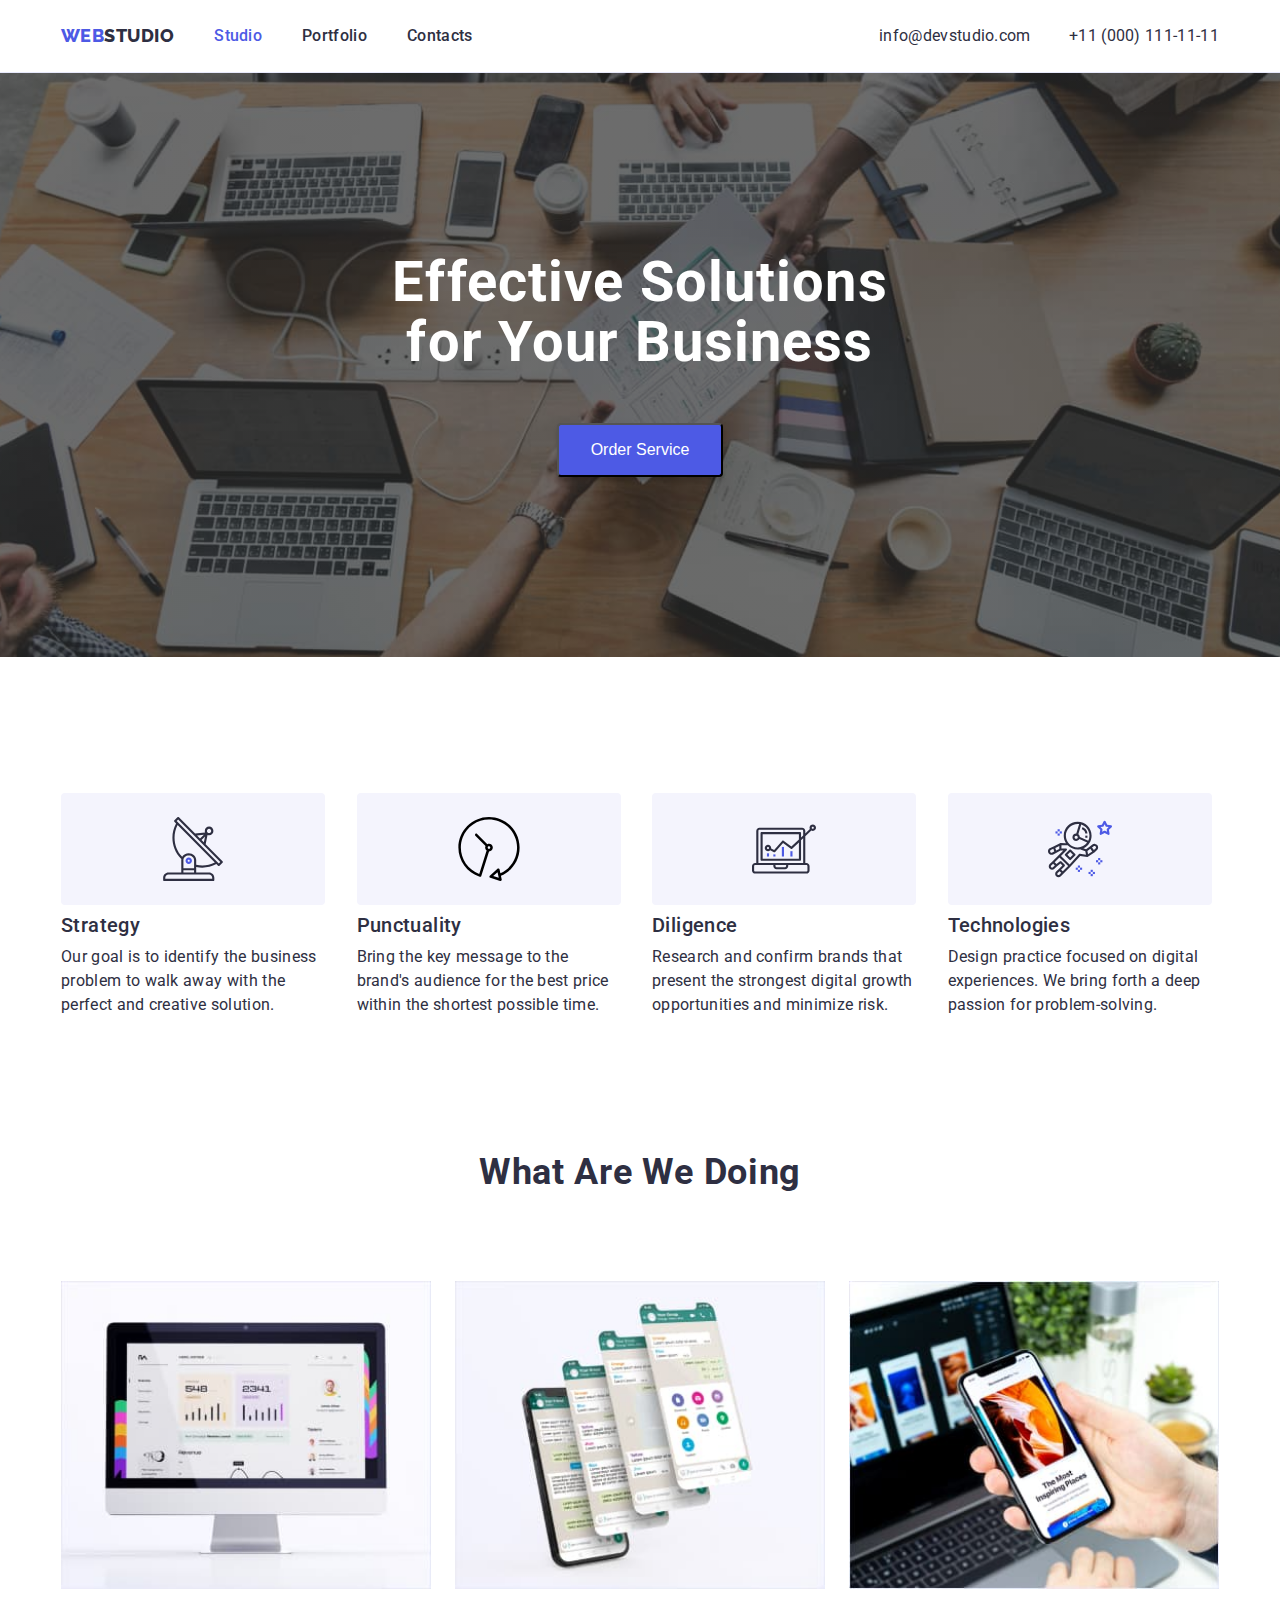
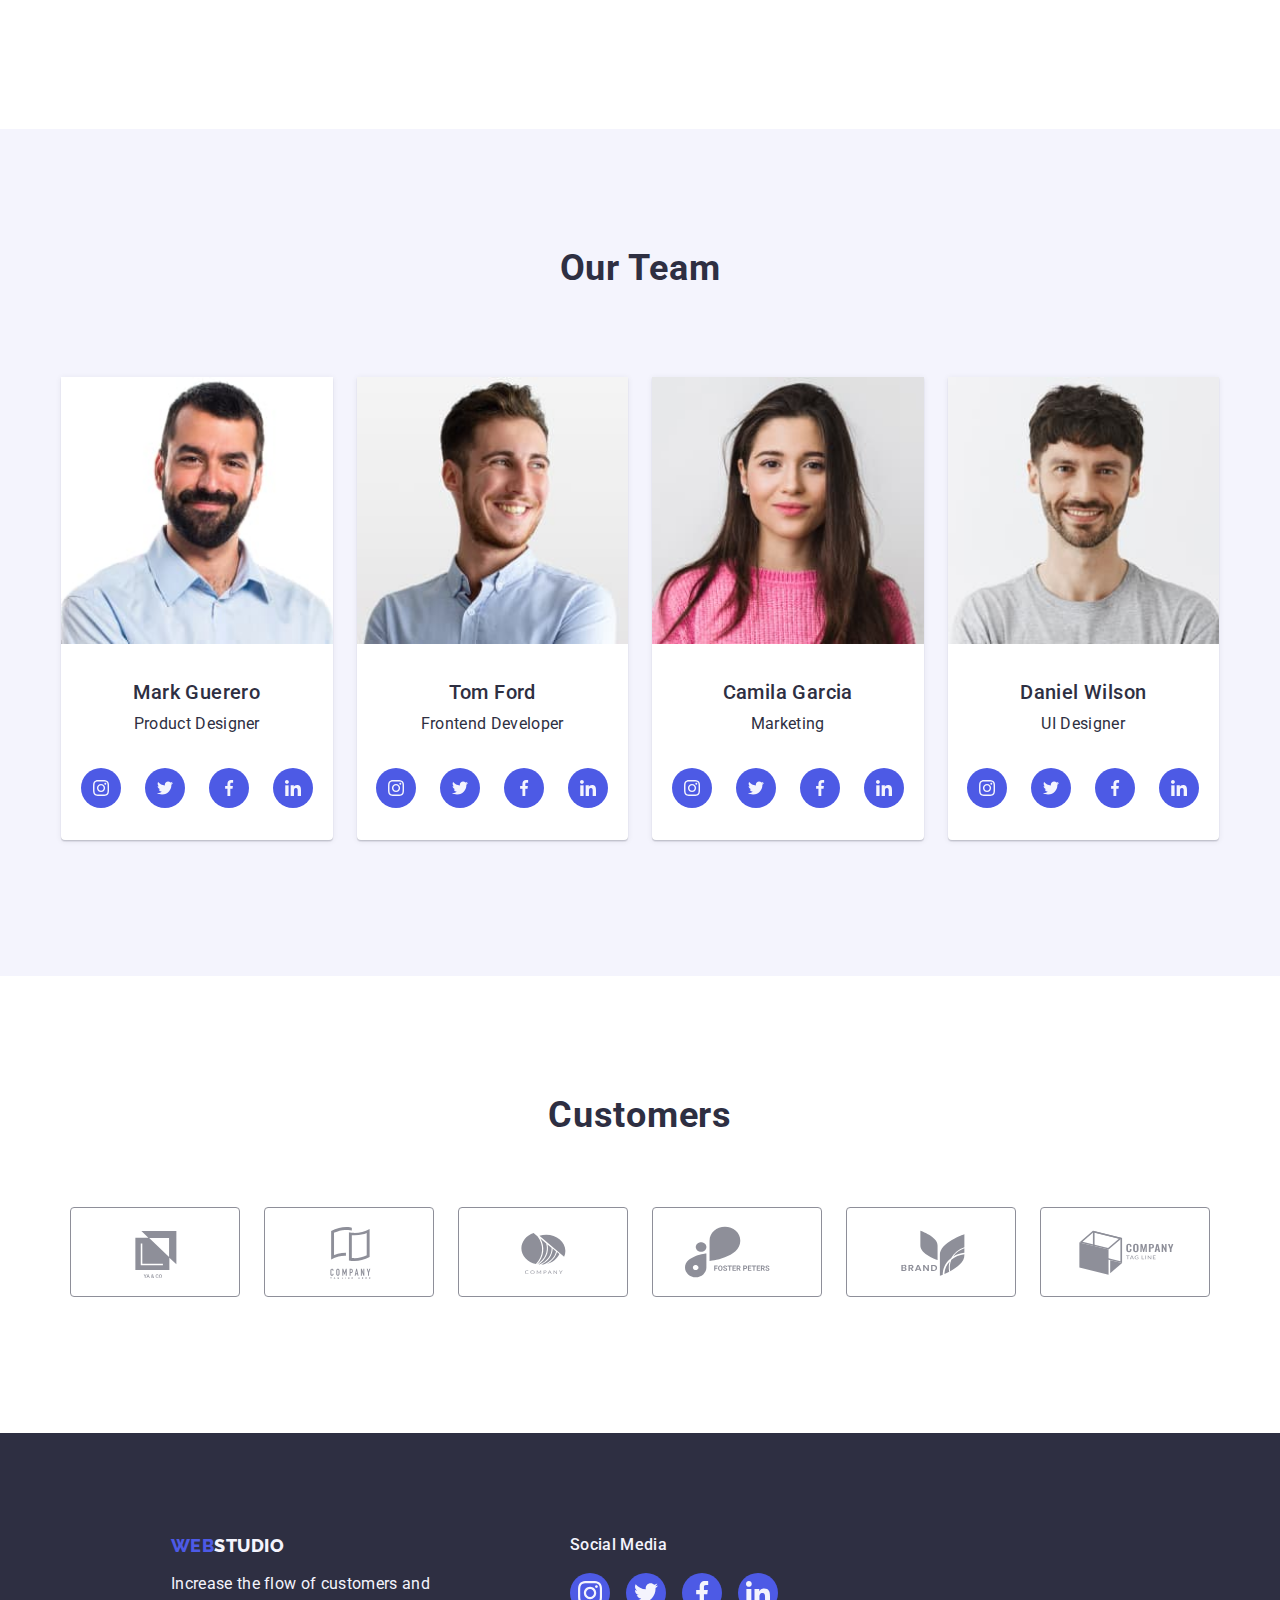
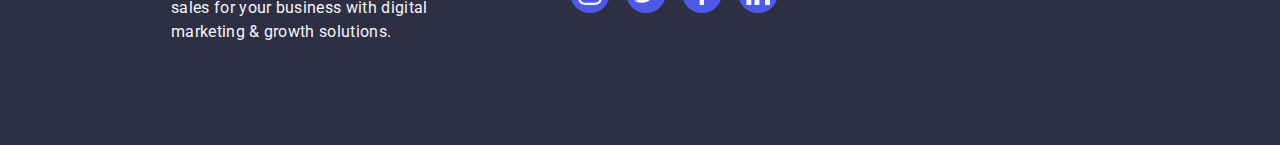
==== index.html @ 55405195 "clone hw5" ====
<!DOCTYPE html>
<html lang="en">
<head>
    <meta charset="UTF-8">
    <meta name="viewport" content="width=device-width, initial-scale=1.0">
    <link rel="stylesheet" href="css/style.css">
    <link href="https://fonts.googleapis.com/css2?family=Raleway:wght@800&family=Roboto:wght@400;500;700;900&display=swap" rel="stylesheet">
    <link rel="stylesheet" href="node_modules/modern-normalize/modern-normalize.css">
    <title>WebStudio</title>
</head>
<body>
    <header class="main-header">
        <div class="header-container">
            <nav class="main-header-nav">
                <a href="index.html" class="logo">Web<span class="header-logo">Studio</span></a>
                     <ul class="nav-items">
                         <li class="main-header-nav-item">
                            <a class="main-header-nav-link active" href="index.html">Studio</a></li>
                        <li class="main-header-nav-item">
                            <a class="main-header-nav-link" href="portfolio.html">Portfolio</a></li>
                        <li class="main-header-nav-item">
                            <a class="main-header-nav-link"  href="/">Contacts</a></li>
                    </ul>
             </nav>
      
        <address class="address-container">
            <ul class="nav-address">
                 <li class="main-header-nav-address-link">
                    <a class="main-header-nav-address" href="mailto:info@devstudio.com">info@devstudio.com</a></li>
                <li class="main-header-nav-address-link">
                    <a class="main-header-nav-address" href="tel:+11(000)111-11-11">+11 (000) 111-11-11</a></li>
            </ul>
        </address>
        </div>
    </header>

  
    <main>
       
        <section class="hero-section">
            <div class="container">
            <h1 class="hero-title">Effective Solutions for Your Business</h1>
            <button type="button" class="button" data-modal-open>Order Service</button>
            </div>
        </section>


        <section class="feature section">
            <div class="container">
            <h2 hidden>Feature</h2>
            </ul>
                <ul class="feature-list">
                    <li class="feature-item">
                        <div class="advantages">
                            <svg class="advantages-icons">
                                <use href="images/icon.svg#icon-antenna-1-1" class="icons"></use>
                            </svg>
                        </div>
                            <h3 class="feature-title">Strategy</h3>
                            <p class="feature-description">Our goal is to identify the business problem to walk away with the perfect and creative solution.</p></li>
                    <li class="feature-item">
                        <div class="advantages">
                            <svg class="advantages-icons">
                                <use href="images/icon.svg#icon-Vector" class="icons"></use>
                            </svg>
                        </div>
                            <h3 class="feature-title">Punctuality</h3>
                            <p class="feature-description">Bring the key message to the brand's audience for the best price within the shortest possible time.</p></li>
                    <li class="feature-item">
                        <div class="advantages">
                            <svg class="advantages-icons">
                                <use href="images/icon.svg#icon-diagram-1" class="icons"</use>
                            </svg>
                        </div>
                            <h3 class="feature-title">Diligence</h3>
                            <p class="feature-description">Research and confirm brands that present the strongest digital growth opportunities and minimize risk. <p></li>
                    <li class="feature-item">
                        <div class="advantages">
                            <svg class="advantages-icons">
                                <use href="images/icon.svg#icon-astronaut-1" class="icons"></use>
                            </svg>
                        </div>
                            <h3 class="feature-title">Technologies</h3>
                            <p class="feature-description">Design practice focused on digital experiences. We bring forth a deep passion for problem-solving.</p></li>
                </ul>
            </div>    
        </section>


        <section class="body-section">
            <div class="container">
                <h2 class="image-title">What Are We Doing</h2>
                        <ul class="image-ul">
                            <li class="images">
                                 <img src="images/image1.jpg" width="360" alt="Image1"></li>
                            <li class="images">
                                 <img src="images/img2.jpg" width="360" alt="Image2"></li>
                            <li class="images">
                                 <img src="images/img3.jpg" width="360" alt="Image3"></li>
                        </ul>
            </div>
        </section>
        <section class="team section">
            <div class="container">
                <h2 class="team-title">Our Team</h2>
                    <ul class="team-ul">
                        <li class="team-images">
                            <img src="images/team1.jpg" width="264" alt="Photo1">
                            <h3 class="team-name">Mark Guerero</h3>
                            <p class="team-position">Product Designer</p>
                                <ul class="our-team-link">
                                    <li class="our-team-link-item">
                                        <a href="/" class="team-socials">
                                            <svg class="social-icons">
                                                <use href="images/icon.svg#icon-instagram-2" class="icons"></use>
                                            </svg>
                                        </a>
                                    </li>
                                    <li class="our-team-link-item">
                                        <a href="/" class="team-socials">
                                            <svg class="social-icons">
                                                <use href="images/icon.svg#icon-twitter-1" class="icons"></use>
                                            </svg>
                                        </a>
                                    </li>
                                    <li class="our-team-link-item">
                                        <a href="/" class="team-socials">
                                            <svg class="social-icons">
                                                <use href="images/icon.svg#icon-facebook-1" class="icons"></use>
                                            </svg>
                                        </a>
                                    </li>
                                    <li class="our-team-link-item">
                                        <a href="/" class="team-socials">
                                            <svg class="social-icons">
                                                <use href="images/icon.svg#icon-linkedin-1" class="icons"></use>
                                            </svg>
                                        </a>
                                    </li>
                                </ul>
                            </li>

                        <li class="team-images">
                            <img src="images/team2.jpg" width="264" alt="Photo2">
                                <h3 class="team-name">Tom Ford</h3>
                                <p class="team-position">Frontend Developer</p>
                            <ul class="our-team-link">
                                <li class="our-team-link-item">
                                    <a href="/" class="team-socials">
                                        <svg class="social-icons">
                                            <use href="images/icon.svg#icon-instagram-2" class="icons"></use>
                                        </svg>
                                    </a>
                                </li>
                                <li class="our-team-link-item">
                                    <a href="/" class="team-socials">
                                        <svg class="social-icons">
                                            <use href="images/icon.svg#icon-twitter-1" class="icons"></use>
                                        </svg>
                                    </a>
                                </li>
                                <li class="our-team-link-item">
                                    <a href="/" class="team-socials">
                                        <svg class="social-icons">
                                            <use href="images/icon.svg#icon-facebook-1" class="icons"></use>
                                        </svg>
                                    </a>
                                </li>
                                <li class="our-team-link-item">
                                    <a href="/" class="team-socials">
                                        <svg class="social-icons">
                                            <use href="images/icon.svg#icon-linkedin-1" class="icons"></use>
                                        </svg>
                                    </a>
                                </li>
                            </ul>
                        </li>

                        <li class="team-images">
                            <img src="images/team3.jpg" width="264" alt="Photo3">
                                <h3 class="team-name">Camila Garcia</h3>
                                <p class="team-position">Marketing</p>
                            <ul class="our-team-link">
                                <li class="our-team-link-item">
                                    <a href="/" class="team-socials">
                                        <svg class="social-icons">
                                            <use href="images/icon.svg#icon-instagram-2" class="icons"></use>
                                        </svg>
                                    </a>
                                </li>
                                <li class="our-team-link-item">
                                    <a href="/" class="team-socials">
                                        <svg class="social-icons">
                                            <use href="images/icon.svg#icon-twitter-1" class="icons"></use>
                                        </svg>
                                    </a>
                                </li>
                                <li class="our-team-link-item">
                                    <a href="/" class="team-socials">
                                        <svg class="social-icons">
                                            <use href="images/icon.svg#icon-facebook-1" class="icons"></use>
                                        </svg>
                                    </a>
                                </li>
                                <li class="our-team-link-item">
                                    <a href="/" class="team-socials">
                                        <svg class="social-icons">
                                            <use href="images/icon.svg#icon-linkedin-1" class="icons"></use>
                                        </svg>
                                    </a>
                                </li>
                            </ul>
                        </li>

                        <li class="team-images">
                            <img src="images/team4.jpg" width="264" alt="Photo4">
                            <h3 class="team-name">Daniel Wilson</h3>
                            <p class="team-position">UI Designer</p>
                            <ul class="our-team-link">
                                <li class="our-team-link-item">
                                    <a href="/" class="team-socials">
                                        <svg class="social-icons">
                                            <use href="images/icon.svg#icon-instagram-2" class="icons"></use>
                                        </svg>
                                    </a>
                                </li>
                                <li class="our-team-link-item">
                                    <a href="/" class="team-socials">
                                        <svg class="social-icons">
                                            <use href="images/icon.svg#icon-twitter-1" class="icons"></use>
                                        </svg>
                                    </a>
                                </li>
                                <li class="our-team-link-item">
                                    <a href="/" class="team-socials">
                                        <svg class="social-icons">
                                            <use href="images/icon.svg#icon-facebook-1" class="icons"></use>
                                        </svg>
                                    </a>
                                </li>
                                <li class="our-team-link-item">
                                    <a href="/" class="team-socials">
                                        <svg class="social-icons">
                                            <use href="images/icon.svg#icon-linkedin-1" class="icons"></use>
                                        </svg>
                                    </a>
                                </li>
                            </ul>
                        </li>
                    </ul>
            </div>
        </section>

        <section class="client-section section">
            <div class="container">
                <h2>Customers</h2>
                    <ul class="company-items">
                        <li class="company-items-link">
                           <svg class="company-icon">
                                <use href="images/icon.svg#icon-client" class="icons"></use>
                            </svg>
                        </li>
                        <li class="company-items-link">
                            <svg class="company-icon">
                                <use href="images/icon.svg#icon-client-1" class="icons"></use>
                            </svg>
                        </li>
                        <li class="company-items-link">
                            <svg class="company-icon">
                                <use href="images/icon.svg#icon-client-2" class="icons"></use>
                            </svg>
                        </li>
                        <li class="company-items-link">
                            <svg class="company-icon">
                                <use href="images/icon.svg#icon-group" class="icons"></use>
                            </svg>
                        </li>
                        <li class="company-items-link">
                            <svg class="company-icon">
                                <use href="images/icon.svg#icon-client-3" class="icons"></use>
                            </svg>
                        </li>
                        <li class="company-items-link">
                            <svg class="company-icon">
                                <use href="images/icon.svg#icon-client-4" class="icons"></use>
                            </svg>
                        </li>
                    </ul>

        </section>
</main>
    

<footer class="footer-section">
        <div class="container">
         <a href="index.html" class="logo">Web<span class="footer-logo">studio</span></a>
         <p class="footer-description">Increase the flow of customers and sales for your business with digital marketing & growth solutions.</p>
        </div>
         <div class="social-media-footer">
            <h5>Social Media</h5>
                 <ul class="our-team-link">
                    <li class="our-team-link-item">
                        <a href="/" class="team-socials">
                            <svg class="social-icons">
                                <use href="images/icon.svg#icon-instagram-2" class="icons"></use>
                            </svg>
                        </a>
                    </li>
                
                    <li class="our-team-link-item">
                        <a href="/" class="team-socials">
                            <svg class="social-icons">
                                <use href="images/icon.svg#icon-twitter-1" class="icons"></use>
                            </svg>
                        </a>
                    </li>
                
                    <li class="our-team-link-item">
                        <a href="/" class="team-socials">
                        <svg class="social-icons">
                            <use href="images/icon.svg#icon-facebook-1" class="icons"></use>
                        </svg>
                    </a>
                </li>
                <li class="our-team-link-item">
                    <a href="/" class="team-socials">
                        <svg class="social-icons">
                            <use href="images/icon.svg#icon-linkedin-1" class="icons"></use>
                        </svg>
                    </a>
                </li>
            </ul>
        </li>
        </div>
    </footer>

    
    <div class="modal is-hidden" data-modal>
        <div class="modal-content">
                <button class="modal-close" data-modal-close>
                    <img src="images/close-button.svg" alt="close-button">
                </button>
        </div>
    </div>


    <script src="./js/modal.js"></script>
</body>
</html>
---- css/style.css ----
:root{ 
    --navy-blue: #2e2f42;
    --secondary-color:#4d5ae5;
    --cloud: #f4f4fd;
    --white:#fff;
    --cornflower: #E7E9FC;
    --LIGHT-SLATE: #8E8F99;
    --green: #31D0AA;
    --ocean: #404BBF;
    --DAIRY:#FCFCFC;
}

body{
    font-family: 'Roboto', sans-serif;
    margin: 0;
    padding: 0;
    background-color: var(--white);
    color: var(--navy-blue);
    font-size: 16px;
    letter-spacing: 0.32px;
}
html{
    box-sizing: border-box;
}
h1,
h2,
h3,
h4,
h5,
h6,
p{
    font-family: 'Roboto', sans-serif;
    margin: 0;
}

::before,
::after {
    box-sizing: inherit;
}

.main-header{
    display: flex;
    align-items: center;
    height: 72px;
    border-bottom: 1px solid var(--cornflower);
}
.header-container{
    display: flex;
    justify-content: space-between;
    align-items: center;
    width: 1158px;
    margin: 0 auto;
    padding: 0 15px 0 15px;

}
.main-header-nav{
    display: flex;
    justify-content: center;
    align-items: center;
}
.nav-items{
    display: flex;
    justify-content: space-between;
    align-items: center;
    gap: 40px;
}
.main-header-nav-link{
    text-decoration: none;
}

.logo{
    color: var(--secondary-color);
    font-size: 18px;
    font-weight: 800;
    font-family: 'Raleway';
    text-decoration: none;
    text-transform: uppercase;
}

.header-logo{
    font-size: 18px;
    font-weight: 800;
    font-family: 'Raleway';
    color:var(--navy-blue);
    line-height: 1.17;
    letter-spacing: 0.54px;
}



/*ADDRESS NAV*/

.nav-address{
    display: flex;
    width: 340px;
    justify-content: space-between;
}

.main-header-nav .main-header-nav-item{
    list-style: none;   
}

.main-header-nav-link{
    color: var(--navy-blue);
    font-size: 16px;
    font-weight: 500;
    letter-spacing: 0.32px;
    line-height: 1.5;
    position: relative;
    transition-property: color;
    transition-duration: 250ms;
    transition-timing-function: cubic-bezier(0.4, 0, 0.2, 1);
}


.main-header-nav-address-link{
    list-style: none;
    position: relative;
}

.main-header-nav-address {
    width: 153px;
    font-size: 1rem;
    line-height: 1.5;
    letter-spacing: 0.32px;
    text-decoration: none;
    color: var(--navy-blue);
    font-style: normal;
    transition-property: color;
    transition-duration: 250ms;
    transition-timing-function: cubic-bezier(0.4, 0, 0.2, 1);
}

.main-header-nav-link:hover,
.main-header-nav-address:hover,
.main-header-nav-link.active {
    color: var(--secondary-color);

}


.main-header-nav-link:focus,
.main-header-nav-address:focus {
    color: var(--secondary-color);
    outline: transparent;
}

/* HEADER LINKS ANIMATION */
.main-header-nav-address-link::after, .main-header-nav-link::after{
    content: "";
    position: absolute;
    display: block;
    left:0;
    bottom: -27px;
    width: 0%;
    background-color: var(--ocean);
    height: 4px;
    border-radius: 2px;
    transition-duration: 250ms;
    transition-timing-function: cubic-bezier(0.4, 0, 0.2, 1);
}

.main-header-nav-address-link:hover::after, .main-header-nav-link:hover::after{
    width: 100%;
}



/* GENERIC AUXILIARY CLASS */
.container{
    width: 1158px;
    margin: 0 auto;
    padding: 0 15px;
}

.section{
    padding-top: 120px;
    padding-bottom: 120px;
}


/*HERO SECTION*/

.hero-section { 
    background-image: linear-gradient(rgba(46,46,46,0.7),rgba(46,47,46,0.7)),url(../images/hero/background.jpg);
    background-size: cover;
    background-repeat: no-repeat;
    background-position: center;
    margin: 0 auto;
    max-width: 1440px;
    color: var(--white); 
    padding: 180px 0;
}

.hero-section .container {
    text-align: center;
}

.hero-title{
    font-size: 56px;
    font-weight: 700;
    line-height: 1.07;
    letter-spacing: 1.12px;
    height: 120px;
    width: 496px;
    text-align: center;
    margin: auto;
}

.button{
    background-color: var(--secondary-color);
    color: var(--white);
    border-radius: 4px;
    box-shadow: 0px 4px 4px 0px rgba(0, 0, 0, 0.15);
    padding: 16px 32px;
    font-size: 16px;
    font-weight: 500;
    margin-top: 50px;
    
}

.button:hover{
    cursor: pointer;
    background-color: var(--ocean);
}
.button:focus{
    color: var(--secondary-color);
    background-color: var(--cloud);
    
}



    /*FEATURE SECTION*/
.advantages{
    display: flex;
    justify-content: center;
    align-items: center;
    background-color: var(--cloud);
    border-radius: 4px;
    width: 264px;
    height: 112px;
}
.advantages-icons{
   width: 64px;
   height: 64px;
}

  
.icons{
   position: relative;
   top: 10px;
   left: 10px;
}
.feature{
    background-color: var(--white);
}
.feature-list{
   display: flex;
    padding: 0;
   flex-wrap: wrap;
   gap: 24px;
}

.feature-item{
    flex-basis: calc((100% - 72px)/4);
    list-style: none;
}

.feature-title{
    font-size: 20px;
    font-weight: 500;
    line-height: 1.2;
    letter-spacing: 0.4px;
    padding-top: 8px;
}

.feature-description{
    padding-top: 8px;
    width: 264px;
    font-size: 16px;
    font-weight: 400;
    line-height: 1.5;
    letter-spacing: 0.32px;
}

/*BODY CONTAINER*/

.body-section{
    text-align: center;
    padding-bottom: 120px;
}


.image-title{
    font-size: 36px;
    font-style: normal;
    font-weight: 700;
    line-height: 1.1; 
    letter-spacing: 0.72px;
}

.image-ul{
    display: flex;
    padding: 0;
    gap: 24px;
}
.images{
    list-style: none;
    margin-top: 72px;
    flex-basis: calc((100% - 48px) / 3);
}

.images img{
    width: 370px;
}



/*TEAM CONTAINER*/
.team{
    background-color: var(--cloud);
}

.team-ul{
    display: flex;
    flex-wrap: wrap;
    padding: 0;
    gap: 24px
}


.team-images{
    flex-basis: calc((100% - 72px)/4);
    list-style: none;
    margin-top: 72px;
    border-radius: 0px 0px 4px 4px;
    background: var(--white);
    box-shadow: 0px 2px 1px 0px rgba(46, 47, 66, 0.08), 0px 1px 1px 0px rgba(46, 47, 66, 0.16), 0px 1px 6px 0px rgba(46, 47, 66, 0.08); 
}


.team-images img{
    width: 271.5px;
}

.team-title{
    text-align: center;
    font-size: 36px;
    font-weight: 700;
    line-height: 1.1;
    letter-spacing: 0.72px;
}

.team-position{
    text-align: center;
    font-size: 16px;
    line-height: 1.5;
    letter-spacing: 0.32px;
    padding-bottom: 32px;
    padding-top: 8px;
}

.team-name{
    text-align: center;
    padding-top: 32px;
    font-size: 20px;
    font-weight: 500;
    line-height: 1.2; 
    letter-spacing: 0.4px;
}

.our-team-link{
    display: flex;
    align-items: center;
    justify-content: center;
    padding: 0;
    margin-bottom: 32px;
}
.our-team-link-item:not(:last-child){
    margin-right: 24px;
}
.our-team-link-item{
    list-style: none;
    display: flex;
    align-items: center;
    justify-content: center;
    width: 40px;
    height: 40px;
    background-color: var(--secondary-color);
    border-radius: 50%;
    transition-property: color, background-color;
    transition-duration: 250ms;
    transition-timing-function: cubic-bezier(0.4, 0, 0.2, 1);
}

.our-team-link-item svg{
    display: flex;
    align-items: center;
    justify-content: center;
    width: 16px;
    height: 16px;
}

.our-team-link-item:hover {
    color: var(--cloud);
    background-color: var(--ocean);
    cursor: pointer;
}

/* CLIENT SECTION */
.client-section{
    text-align: center;
}

.client-section h2 {
    color:var(--navy-blue);
    font-size: 36px;
    font-weight: 700;
    line-height: 1.1;
    letter-spacing: 0.72px;
    text-transform: capitalize;
}
.company-items{
    display: flex;
    align-items: center;
    justify-content: center;
    gap: 24px;
    margin-top:72px;
    flex-wrap: wrap;
    padding: 0;
}

.company-items-link{
    display: flex;
    align-items: center;
    justify-content: center;
    list-style: none;
}

.company-icon{
    width: 104px;
    height: 56px;
    padding: 16px 32px;
    fill: var(--LIGHT-SLATE);
    border: 1px solid var(--LIGHT-SLATE);
    border-radius: 4px;
    transition-property: fill, border-color;
    transition-duration: 250ms;
    transition-timing-function: cubic-bezier(0.4, 0, 0.2, 1);
}

.company-icon:hover {
    cursor: pointer;
    fill: var(--ocean);
    border-color: var(--ocean);
}

/*FOOTER*/
.footer-section{
    display: flex;
    align-items: center;
    background-color: var(--navy-blue);
    color: var(--cloud);
    height: 312px
}
.footer-section .container{
    width: 264px;
    margin-left:156px;
    margin-right: 120px;
}

.social-media-footer h5{
    font-family: Roboto;
    font-size: 16px;
    font-weight: 500;
    line-height: 1.5; 
    letter-spacing: 0.32px;
}


.social-media-footer .our-team-link svg{
    width: 24px;
    height: 24px;
}
.social-media-footer .our-team-link-item:not(:last-child){
    margin-right: 16px;
}
.logo .footer-logo{
    font-size: 18px;
    font-weight: 800;
    font-family: 'Raleway';
    color:var(--cloud);
    line-height: 1.17;
    letter-spacing: 0.54px;
}  
.footer-description{
    padding-top: 16px;
    font-size: 16px;
    font-weight: 400;
    line-height: 1.5;
    letter-spacing: 0.32px;
    width: 264px;
}

.social-media-footer .our-team-link-item{
    transition-property: color,background-color;
    transition-duration: 250ms;
    transition-timing-function:cubic-bezier(0.4, 0, 0.2, 1) ;
}
.social-media-footer .our-team-link-item:hover {
    color: var(--cloud);
    background-color: var(--green);
    cursor: pointer;
}

/* MODAL CSS */
.modal{
    background-color: rgba(0, 0, 0, 0.5);
    position: fixed;
    width: 100%;
    height: 100%;
    top: 0px;
    left: 0px;
    display: flex;
    align-items: center;
    justify-content: center;
    pointer-events: auto;
    opacity: 1;
    transition-property: visibility,opacity;
    transition-duration: 250ms;
    transition-timing-function: cubic-bezier(0.4, 0, 0.2, 1);
}

.modal.is-hidden{
    visibility: hidden;
    opacity: 0;
    pointer-events: none;
}

.modal.is-hidden .modal-content{
    transform: scale(0.5);
}

.modal-content{
    position: relative;
    width: 528px;
    height: 580px;
    background: var(--DAIRY);
    border-radius: 4px;
    box-shadow: 0px 2px 1px 0px rgba(0, 0, 0, 0.20), 0px 1px 3px 0px rgba(0, 0, 0, 0.12), 0px 1px 1px 0px rgba(0, 0, 0, 0.14);
    transform:none;
    transition-property:tranform;
    transition-duration: 250ms;
    transition-timing-function: cubic-bezier(0.4, 0, 0.2, 1);
}


.modal-close{
    display: flex;
    justify-content: center;
    align-items: center;
    position: absolute;
    top: 24px;
    right: 24px;
    width: 24px;
    height: 24px;
    stroke: rgba(0, 0, 0, 0.10);
    border: 1px solid rgba(0, 0, 0, 0.10);
    border-radius: 50%;
    background-color: var(--cornflower);
    cursor: pointer;
    transition:background-color 250ms;
    transition-timing-function: cubic-bezier(0.4, 0, 0.2, 1);
}

.modal-close:hover,.modal-close:focus{
    background-color: var(--ocean);
}



/*Portfolio Design*/
.filter-buttons{
    display: flex;
    justify-content: center;
    align-items: center;
    gap:24px;
    padding: 0;
}

.button-link{
    list-style: none;
}

.buttons{
    font-size: 16px;
    font-weight: 500;
    line-height: 1.5;   
    letter-spacing: 0.64px;
    border: none;
    color: var(--secondary-color);
    padding: 12px 24px;
    border-radius: 4px;
    background-color:var(--cloud);
    transition-property: color, background-color,box-shadow;
    transition-duration: 250ms;
    transition-timing-function: cubic-bezier(0.4, 0, 0.2, 1);
}


.buttons:hover, .buttons:focus{
    color: var(--cloud);
    background-color: var(--secondary-color);
    cursor: pointer;
    outline: transparent;
    box-shadow: 0px 2px 2px 0px rgba(0, 0, 0, 0.12), 0px 2px 1px 0px rgba(0, 0, 0, 0.08), 0px 3px 1px 0px rgba(0, 0, 0, 0.10);
}



.button-link,  .body-images{
    list-style: none;
}

/*BODY IMAGES*/

.project-card-lists{
   display:flex;
   flex-wrap: wrap;
   margin-top: 72px;
   padding: 0;
   gap:24px;
   flex-basis: calc((100% - 48px) / 3);
}

.images-title {
    font-size: 20px;
    font-weight: 500;
    line-height: 1.2;
    letter-spacing: 0.4px;
}

.image-description{
    padding-top: 8px;
    line-height: 1.5; 
    letter-spacing: 0.32px;
}

.substrate{
    background-color: var(--white);
    padding: 32px 16px;
    border: 1px solid var(--cornflower);
    background: var(--white);
    border-top: 0;
    margin-bottom: 48px;

}


.img-wrapper{
    position: relative;
    overflow: hidden;
}

.img-wrapper img{
    display: block;
    width: 100%;
    height: 100%;
    object-fit: cover;
    object-position: center;
}
.img-wrapper > .content{
    position: absolute;
    top:0;
    left: 0;
    font-family: Roboto;
    font-size: 16px;
    font-weight: 400;
    line-height: 1.5;
    letter-spacing: 0.32px;
    color: var(--cloud);
    background-color: rgba(77, 90, 229,0.8);
    height: 100%;
    text-align: left;
    align-items: center;
    padding: 0 24px;
    display: flex;
    transform: translateY(100%);
    transition-property: transform;
    transition-duration: 250ms;
    transition-timing-function: cubic-bezier(0.4, 0, 0.2, 1);
    opacity: 0;
}


.body-images:hover  .img-wrapper > .content{
    opacity: 1;
    transform: translateY(0);
}

.body-images:hover .substrate{
    box-shadow: 0px 2px 1px 0px rgba(46, 47, 66, 0.08), 0px 1px 1px 0px rgba(46, 47, 66, 0.16), 0px 1px 6px 0px rgba(46, 47, 66, 0.08);
}
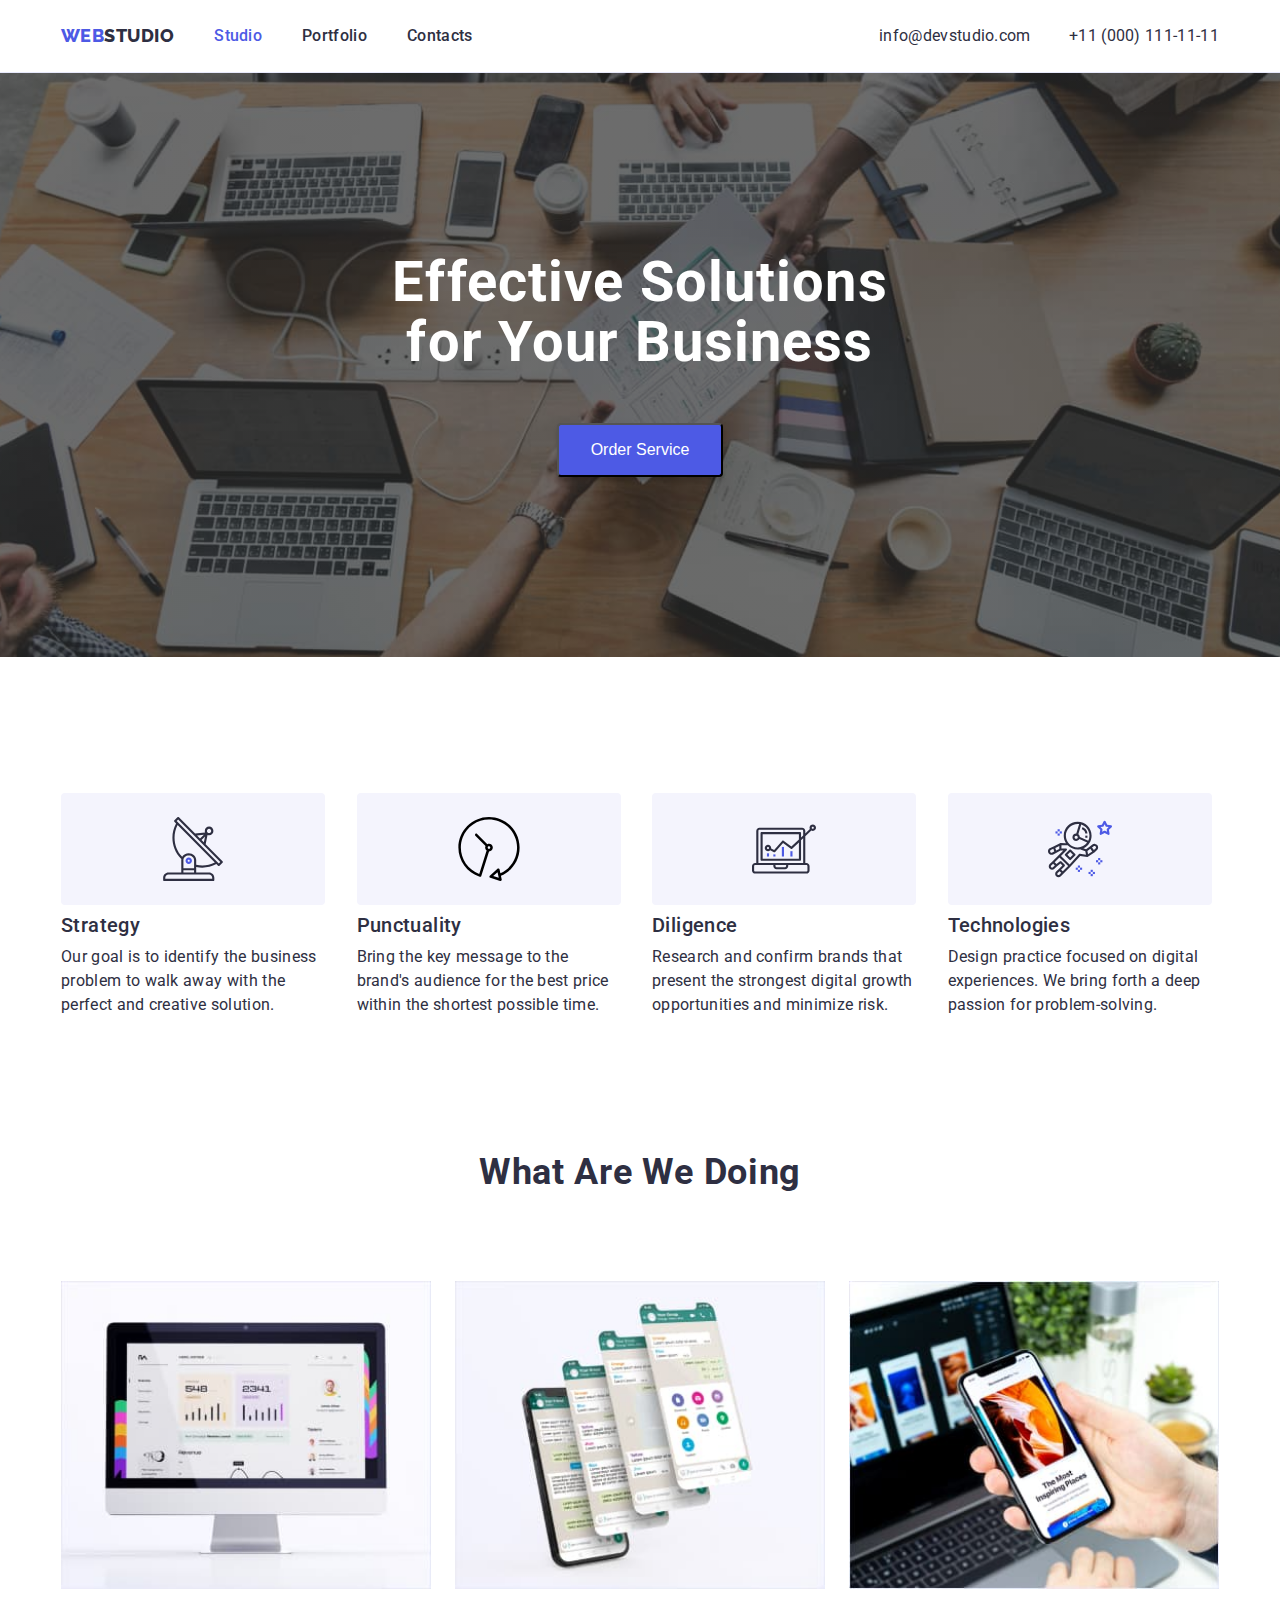
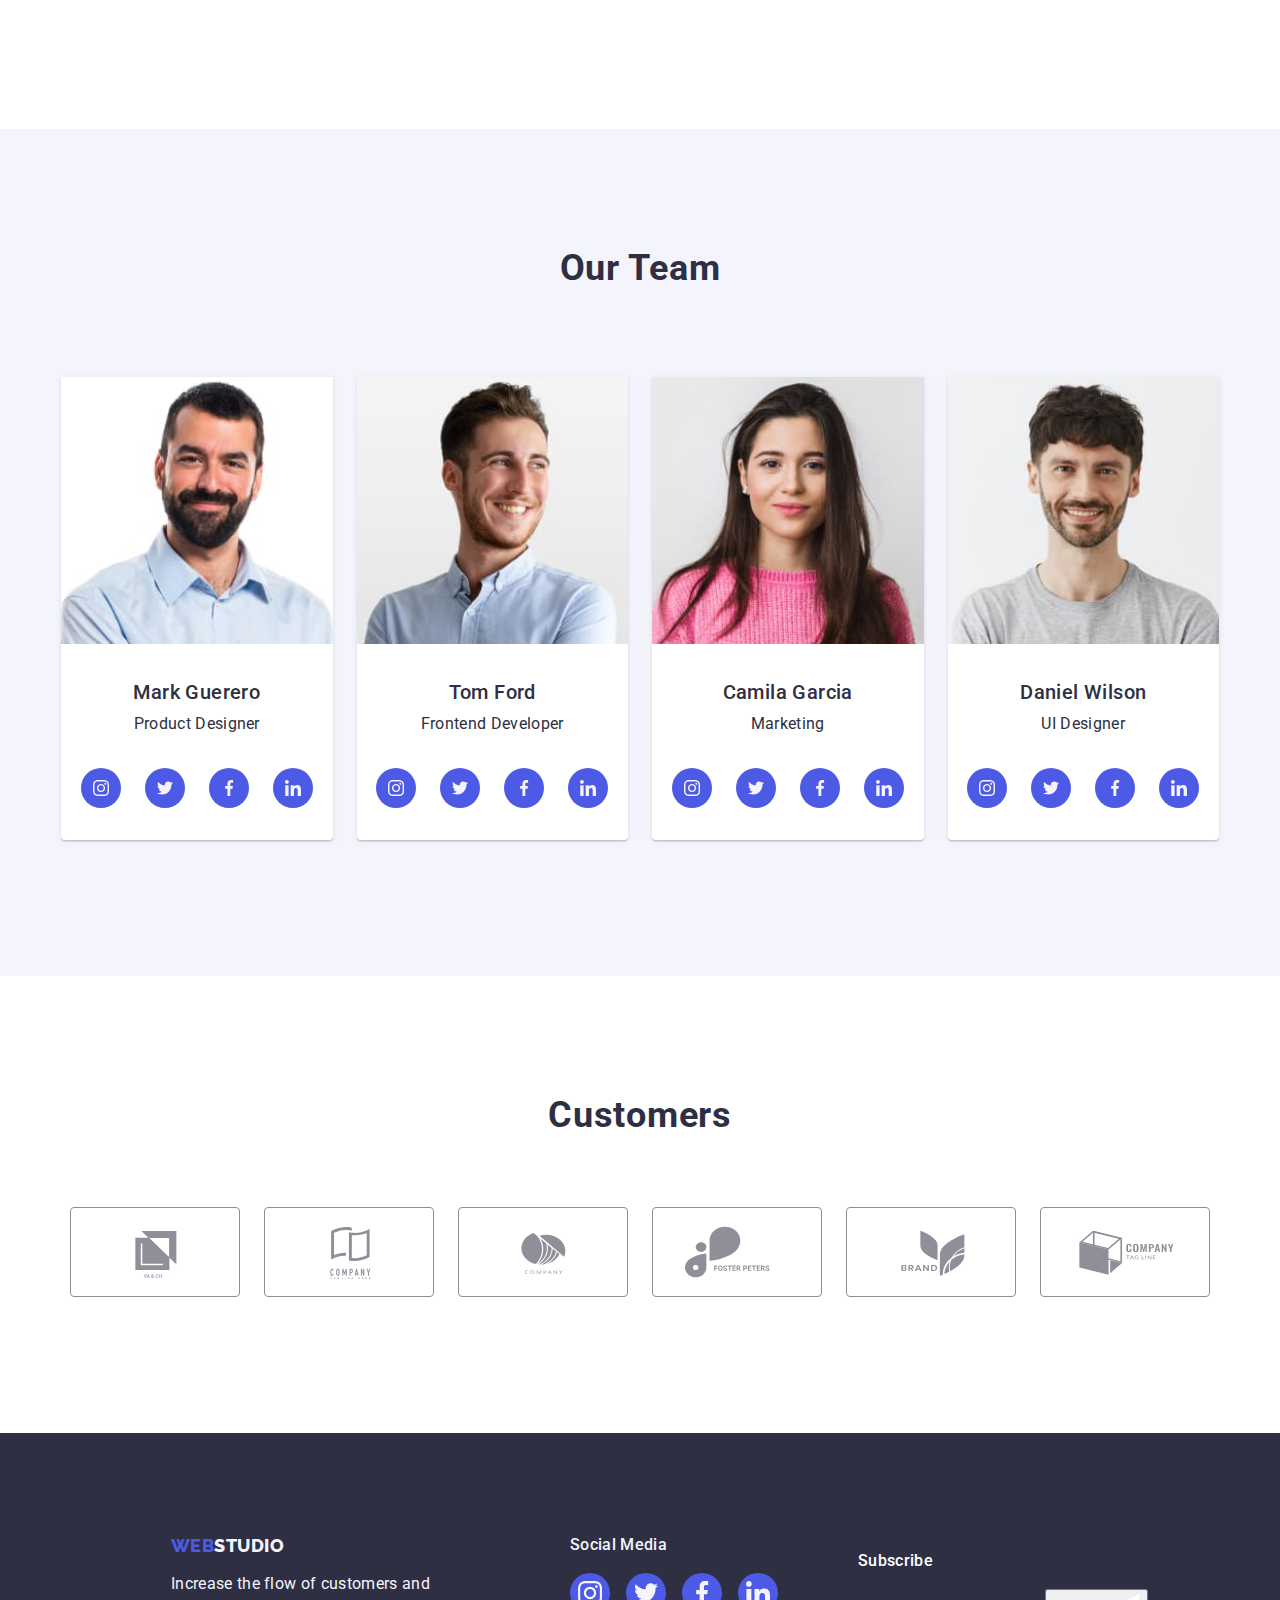
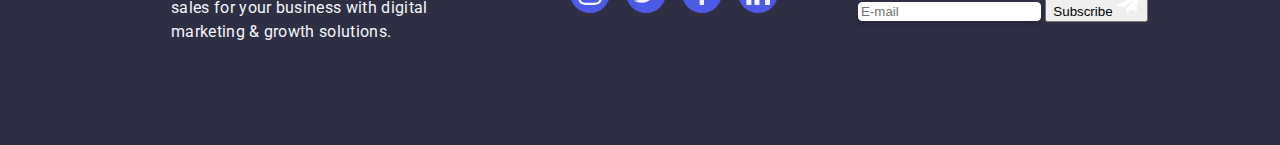
==== commit a14cf47e: "css" ====
--- a/index.html
+++ b/index.html
@@ -332,8 +332,16 @@
             </ul>
         </li>
         </div>
+        <div class="footer-newsletter">
+            <h5>Subscribe</h5>
+            <input type="text" class="email-box" placeholder="E-mail">
+            <button class="subscribe-btn">Subscribe
+                <img src="images/subscribe.svg" alt="subscribe-frame">
+            </button>
+        </div>
     </footer>
 
+    
     
     <div class="modal is-hidden" data-modal>
         <div class="modal-content">
--- a/css/style.css
+++ b/css/style.css
@@ -514,6 +514,26 @@
     cursor: pointer;
 }
 
+/* newsletter */
+.footer-newsletter{
+    width: 453px;
+    margin-left: 80px;
+    height: 80px;
+}
+.email-box{
+    border-radius: 4px;
+    border: 1px solid var(--WHITE, #FFF);
+    box-shadow: 0px 4px 4px 0px rgba(0, 0, 0, 0.15);
+}
+.footer-newsletter h5{
+    font-family: Roboto;
+    font-size: 16px;
+    font-weight: 500;
+    line-height: 1.5;
+    letter-spacing: 0.32px;
+    color: var(--white);
+    padding-bottom: 16px;
+}
 /* MODAL CSS */
 .modal{
     background-color: rgba(0, 0, 0, 0.5);
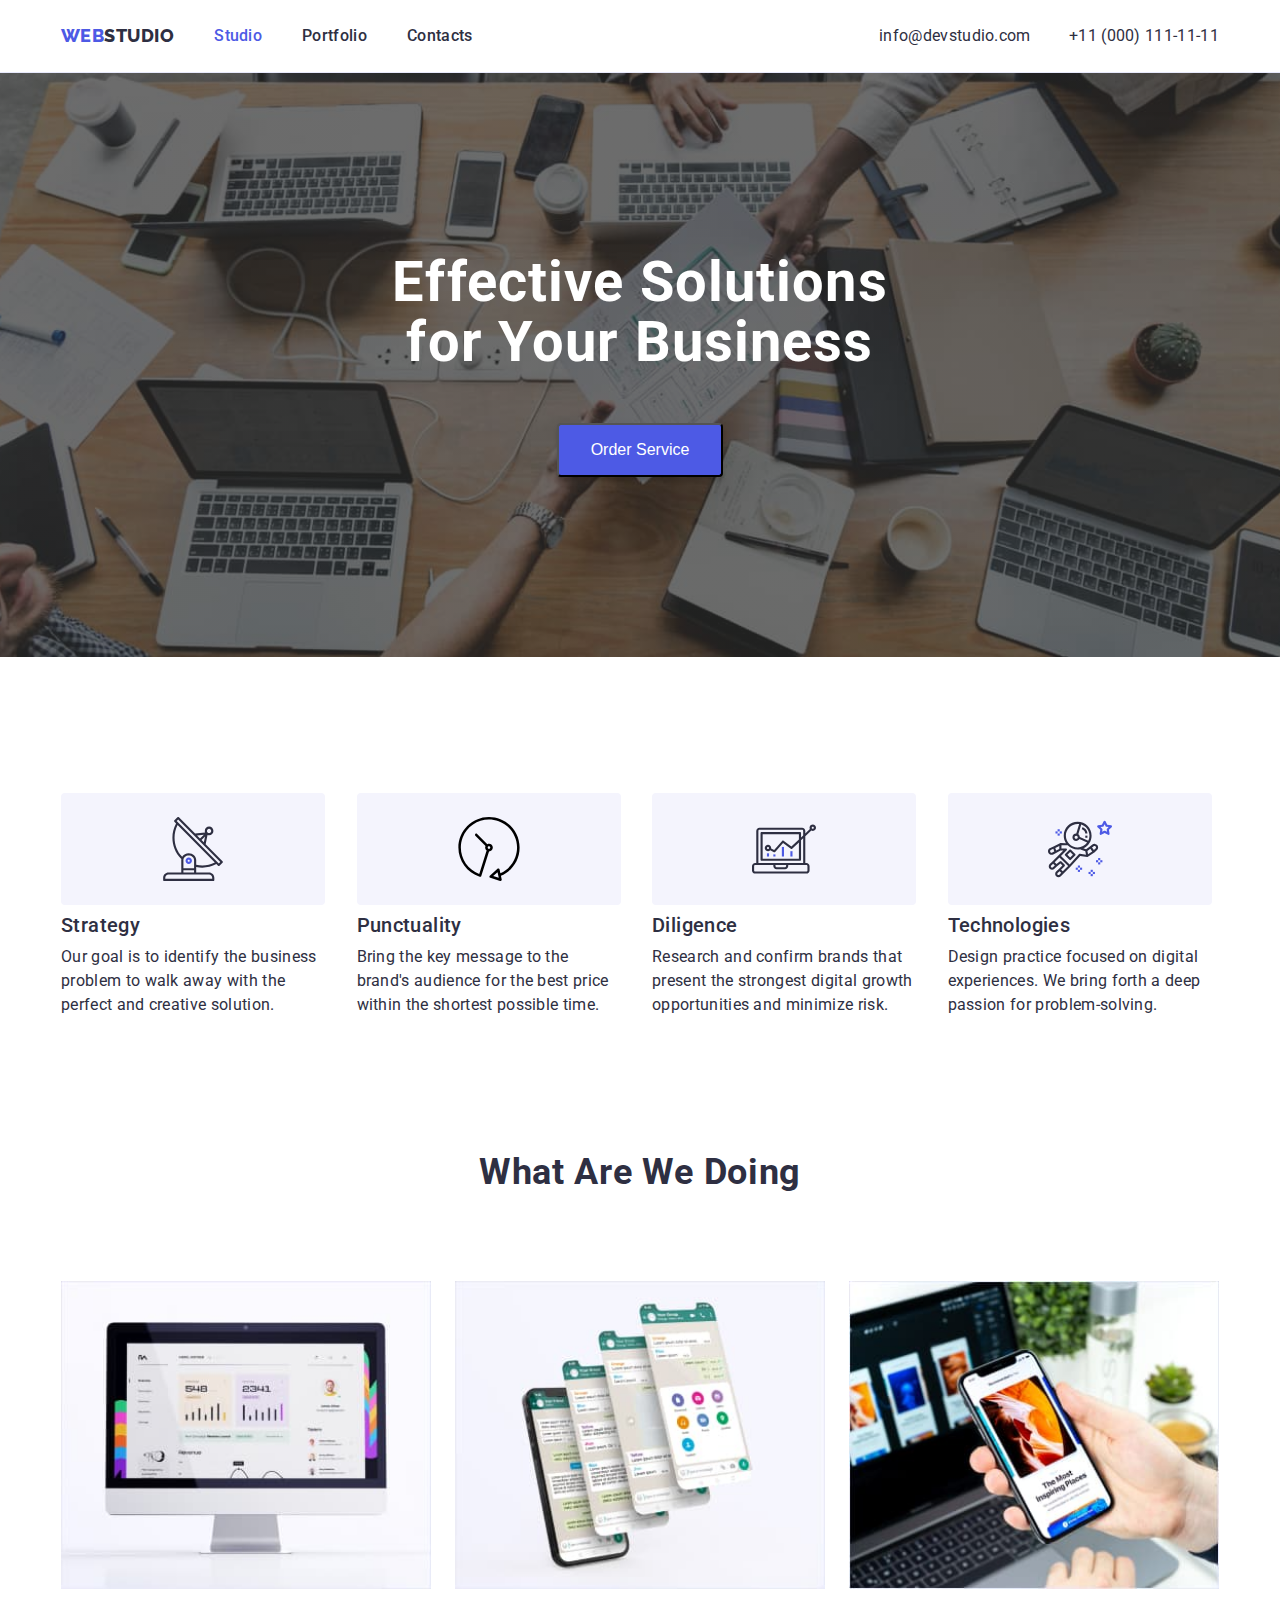
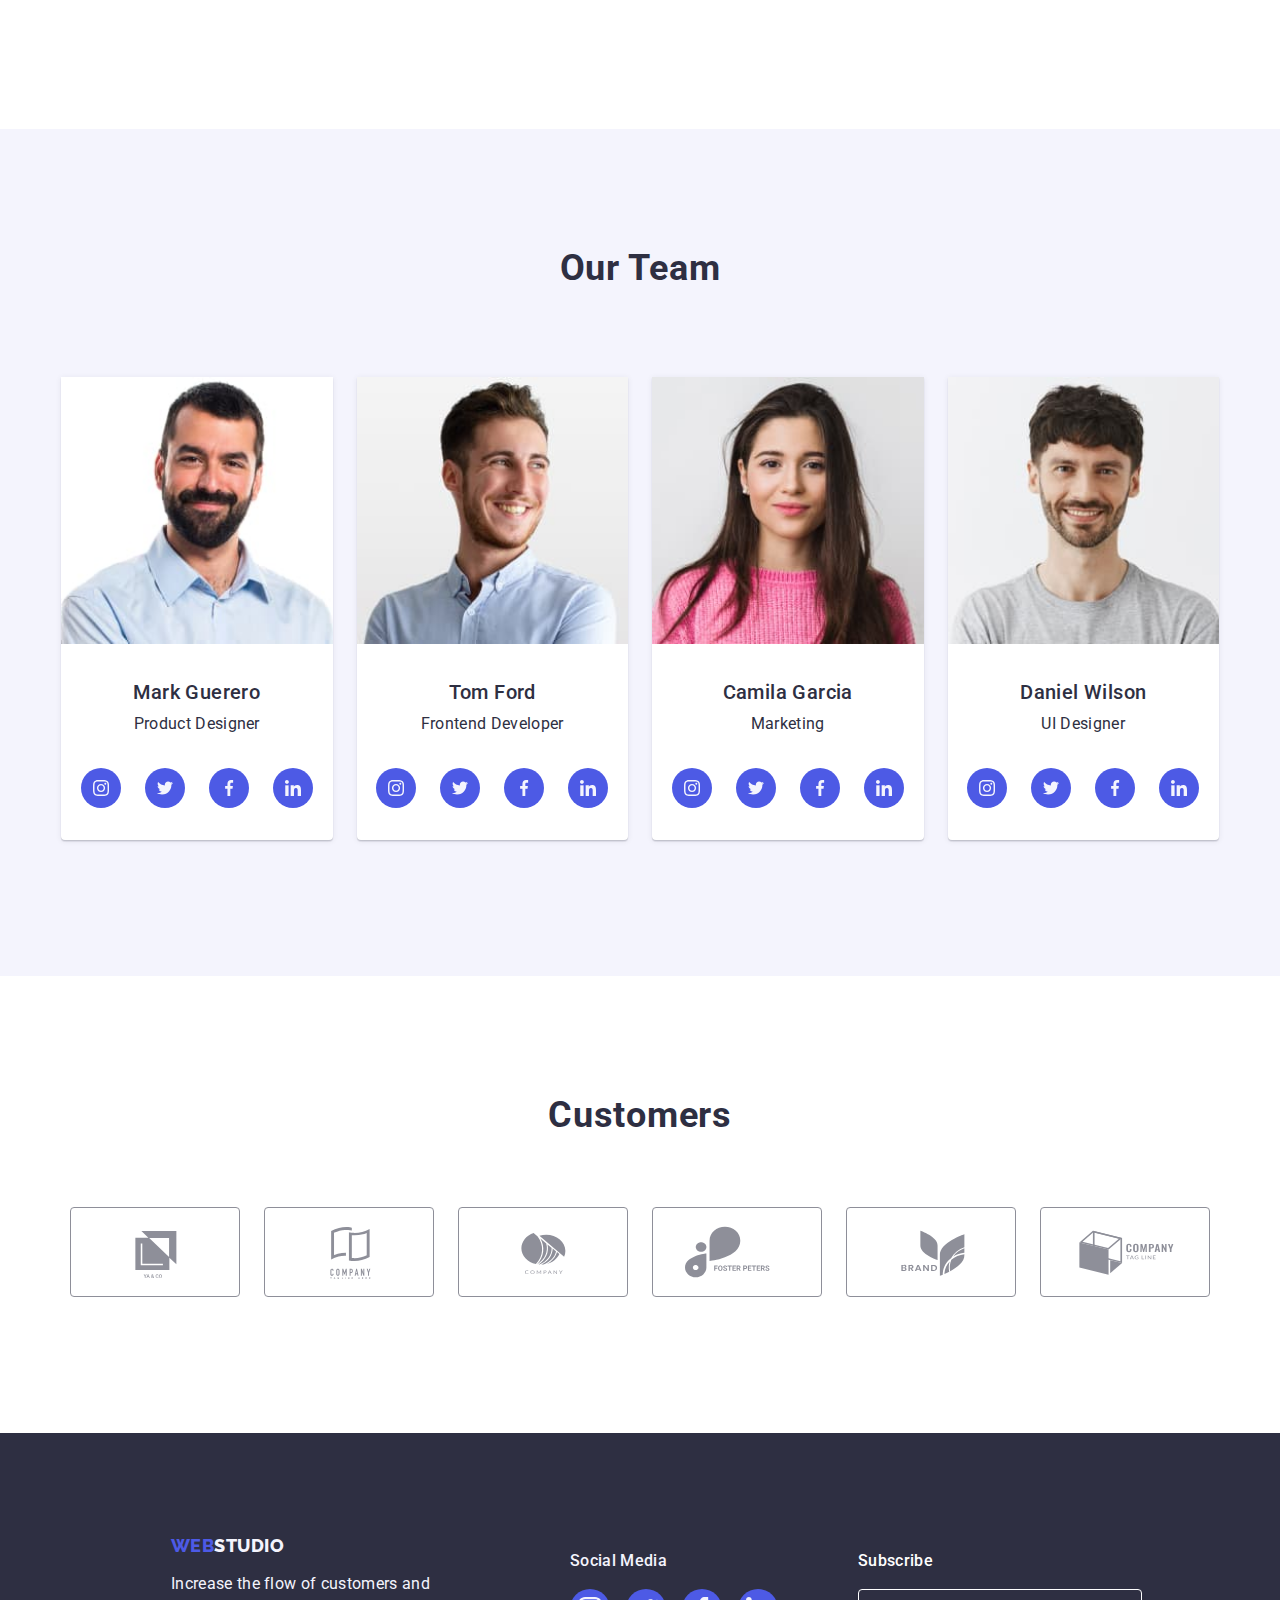
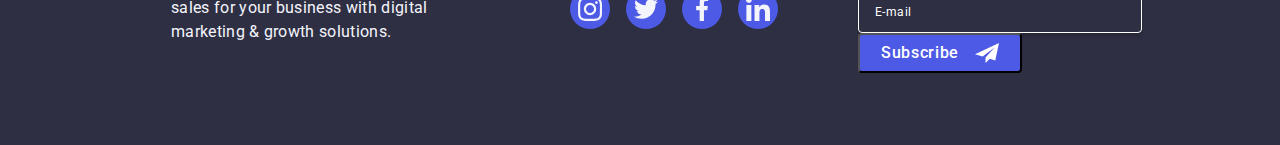
==== commit 6abb690e: "modal-form" ====
--- a/index.html
+++ b/index.html
@@ -69,7 +69,7 @@
                     <li class="feature-item">
                         <div class="advantages">
                             <svg class="advantages-icons">
-                                <use href="images/icon.svg#icon-diagram-1" class="icons"</use>
+                                <use href="images/icon.svg#icon-diagram-1" class="icons"></use>
                             </svg>
                         </div>
                             <h3 class="feature-title">Diligence</h3>
@@ -335,7 +335,7 @@
         <div class="footer-newsletter">
             <h5>Subscribe</h5>
             <input type="text" class="email-box" placeholder="E-mail">
-            <button class="subscribe-btn">Subscribe
+            <button type="submit" class="subscribe-btn">Subscribe
                 <img src="images/subscribe.svg" alt="subscribe-frame">
             </button>
         </div>
@@ -345,9 +345,49 @@
     
     <div class="modal is-hidden" data-modal>
         <div class="modal-content">
-                <button class="modal-close" data-modal-close>
-                    <img src="images/close-button.svg" alt="close-button">
-                </button>
+            
+            <h2 class="user-contact-heading">Leave your contacts and we will call you back</h2>
+            <button class="modal-close" data-modal-close>
+                <img src="images/close-button.svg" alt="close-button">
+            </button> 
+    
+                <form class="user-contact">
+                    <label class="form-label">
+                      <span>Name</span>
+                      <input class="input-bx" type="text" name="name" autofocus />
+                      <svg class="form-icon namel-svg">
+                        <use href="images/icon.svg#icon-person-black" class="input-icon"></use>
+                    </svg>
+                   
+                    </label>
+                    <label class="form-label">
+                      Phone
+                      <input class="input-bx" type="tel" name="phoneNumber" />
+                      <svg class="form-icon phone-svg">
+                        <use href="images/icon.svg#icon-phone-black" class="input-icon"></use>
+                    </svg>
+                     
+                    </label>
+                    <label class="form-label">
+                       E-mail
+                       <input class="input-bx" type="email" name="e-mail" />
+                       <svg class="form-icon email-svg">
+                        <use href="images/icon.svg#icon-email-black" class="input-icon"></use>
+                    </svg>
+                       
+                    </label>
+                    <label class="form-label">
+                        Comments
+                        <textarea name="comment" type="text" class="comment-bx" placeholder="Text input"></textarea>
+                    </label>
+
+                    <label class="checkbox-label">
+                    <input type="checkbox" class="checkbox" name="agree">
+                    I accept the terms and conditions of the <span> &nbsp;Privacy Policy</span></label>
+                       
+                    <button class="form-btn" type="submit">Send</button>   
+                </form>
+                                
         </div>
     </div>
 
--- a/css/style.css
+++ b/css/style.css
@@ -478,7 +478,10 @@
     letter-spacing: 0.32px;
 }
 
-
+.social-media-footer{
+    height: 80px;
+    width: 208px;
+}
 .social-media-footer .our-team-link svg{
     width: 24px;
     height: 24px;
@@ -516,15 +519,59 @@
 
 /* newsletter */
 .footer-newsletter{
-    width: 453px;
     margin-left: 80px;
     height: 80px;
 }
 .email-box{
+    width: 264px;
+    height: 40px;
     border-radius: 4px;
-    border: 1px solid var(--WHITE, #FFF);
+    border: 1px solid var(--white);
     box-shadow: 0px 4px 4px 0px rgba(0, 0, 0, 0.15);
-}
+    background: var(--navy-blue);
+    padding-left: 16px;
+    margin-right: 24px;
+    transition: border 250ms;
+    transition-timing-function: cubic-bezier(0.4, 0, 0.2, 1);
+}
+.email-box:hover{
+    border:1px solid var(--secondary-color);
+
+}
+.email-box::placeholder{
+    color: var(--white);
+    font-family: Roboto;
+    font-size: 12px;
+    font-weight: 400;
+    line-height: 2;
+    letter-spacing: 0.48px;
+}
+
+.subscribe-btn{
+    display: inline-flex;
+    padding: 8px 24px;
+    justify-content: center;
+    align-items: center;
+    gap: 16px;
+    border-radius: 4px;
+    background-color: var(--secondary-color);
+    height: 40px;
+    width: 164px;
+    color: var(--white);
+    font-family: 'Roboto';
+    font-size: 16px;
+    font-weight: 500;
+    line-height: 1.5;
+    letter-spacing: 0.64px;
+    cursor: pointer;
+    transition: background-color 250ms;
+    transition-timing-function: cubic-bezier(0.4, 0, 0.2, 1);
+}
+
+.subscribe-btn:hover,.subscribe-btn:focus{
+    background-color: var(--ocean);
+}
+
 .footer-newsletter h5{
     font-family: Roboto;
     font-size: 16px;
@@ -564,8 +611,7 @@
 
 .modal-content{
     position: relative;
-    width: 528px;
-    height: 580px;
+    width: 408px;
     background: var(--DAIRY);
     border-radius: 4px;
     box-shadow: 0px 2px 1px 0px rgba(0, 0, 0, 0.20), 0px 1px 3px 0px rgba(0, 0, 0, 0.12), 0px 1px 1px 0px rgba(0, 0, 0, 0.14);
@@ -573,9 +619,20 @@
     transition-property:tranform;
     transition-duration: 250ms;
     transition-timing-function: cubic-bezier(0.4, 0, 0.2, 1);
-}
-
-
+    padding: 72px 24px 24px 24px;
+   
+}
+
+.user-contact-heading{
+    color: var(--navy-blue);
+    text-align: center;
+    font-family: 'Roboto';
+    font-size: 16px;
+    font-weight: 500;
+    line-height: 1.5; 
+    letter-spacing: 0.32px;
+   
+}
 .modal-close{
     display: flex;
     justify-content: center;
@@ -598,7 +655,130 @@
     background-color: var(--ocean);
 }
 
-
+/* FORM */
+.user-contact{
+    margin-top: 16px;
+}
+
+.form-label{
+    position: relative;
+   display: block;
+   width: 360px;
+   margin-top: 8px;
+   color: var(--LIGHT-SLATE);
+}
+.input-bx{
+    width: 100%;
+    height: 40px;
+    border-radius: 4px;
+    border: 1px solid var(--navy-blue);
+    margin-top: 4px;
+    display: block;
+    padding: 0;
+    transition: border 250ms;
+    transition-timing-function: cubic-bezier(0.4, 0, 0.2, 1);
+}
+.input-bx[type="text"],.input-bx[type="tel"],.input-bx[type="email"]{
+    padding-left:38px;
+    font-size: 16px;
+}
+
+.input-bx:focus,.input-bx:hover{
+    border:1px solid var(--secondary-color);
+    outline:none;
+}
+
+.input-bx:focus + .form-icon,.input-bx:hover +.form-icon{
+    fill:var(--secondary-color);
+}
+
+.comment-bx{
+    width: 365px;
+    border-radius: 4px;
+    border: 1px solid var(--navy-blue);
+    margin-top: 4px;
+    display: block;
+    padding: 0;
+    height: 120px;
+    resize: none;
+}
+
+.comment-bx:focus,.comment-bx:hover{
+    border:1px solid var(--secondary-color);
+    outline:none;
+}
+
+.comment-bx[type="text"]{
+    padding: 8px 16px;
+    font-size: 16px;
+}
+
+.checkbox{
+    width: 16px;
+    height: 16px;
+    margin-right: 8px;
+    cursor: pointer;
+}
+.checkbox-label{
+    color: var(--LIGHT-SLATE);
+    font-family: 'Roboto';
+    font-size: 12px;
+    font-style: normal;
+    font-weight: 400;
+    line-height: 1.17;
+    letter-spacing: 0.48px;
+    display: flex;
+    justify-content: flex-start;
+    align-items: center;
+    margin-top: 16px;
+    
+}
+.checkbox-label span{
+    color: var(--secondary-color);
+    font-family: 'Roboto';
+    font-size: 12px;
+    font-weight: 400;
+    line-height: 16px;
+    letter-spacing: 0.48px;
+    text-decoration-line: underline;
+    cursor: pointer;
+}
+
+.form-icon{
+    position: absolute;
+    width: 18px;
+    height: 24px;
+    top: 50%;
+    left: 15px;
+    fill: var(--navy-blue);
+}
+
+
+.form-btn{
+    border-radius: 4px;
+    background: var(--IRIS, #4D5AE5);
+    color: var(--white);
+    font-family: 'Roboto';
+    font-size: 16px;
+    font-weight: 500;
+    line-height: 1.5;
+    letter-spacing: 0.64px;
+    display: table;
+    margin-left: auto;
+    margin-right: auto;
+    margin-top: 24px;
+    border: none;
+    justify-content: center;
+    align-items: center;
+    padding: 16px 80px;
+    cursor: pointer;
+    transition: box-shadow 250ms;
+    transition-timing-function: cubic-bezier(0.4, 0, 0.2, 1);
+}
+.form-btn:hover{
+    box-shadow: 0px 4px 4px 0px rgba(0, 0, 0, 0.15);
+    background-color: var(--ocean);
+}
 
 /*Portfolio Design*/
 .filter-buttons{
@@ -630,8 +810,8 @@
 
 
 .buttons:hover, .buttons:focus{
-    color: var(--cloud);
-    background-color: var(--secondary-color);
+    color: var(--white);
+    background-color: var(--ocean);
     cursor: pointer;
     outline: transparent;
     box-shadow: 0px 2px 2px 0px rgba(0, 0, 0, 0.12), 0px 2px 1px 0px rgba(0, 0, 0, 0.08), 0px 3px 1px 0px rgba(0, 0, 0, 0.10);
